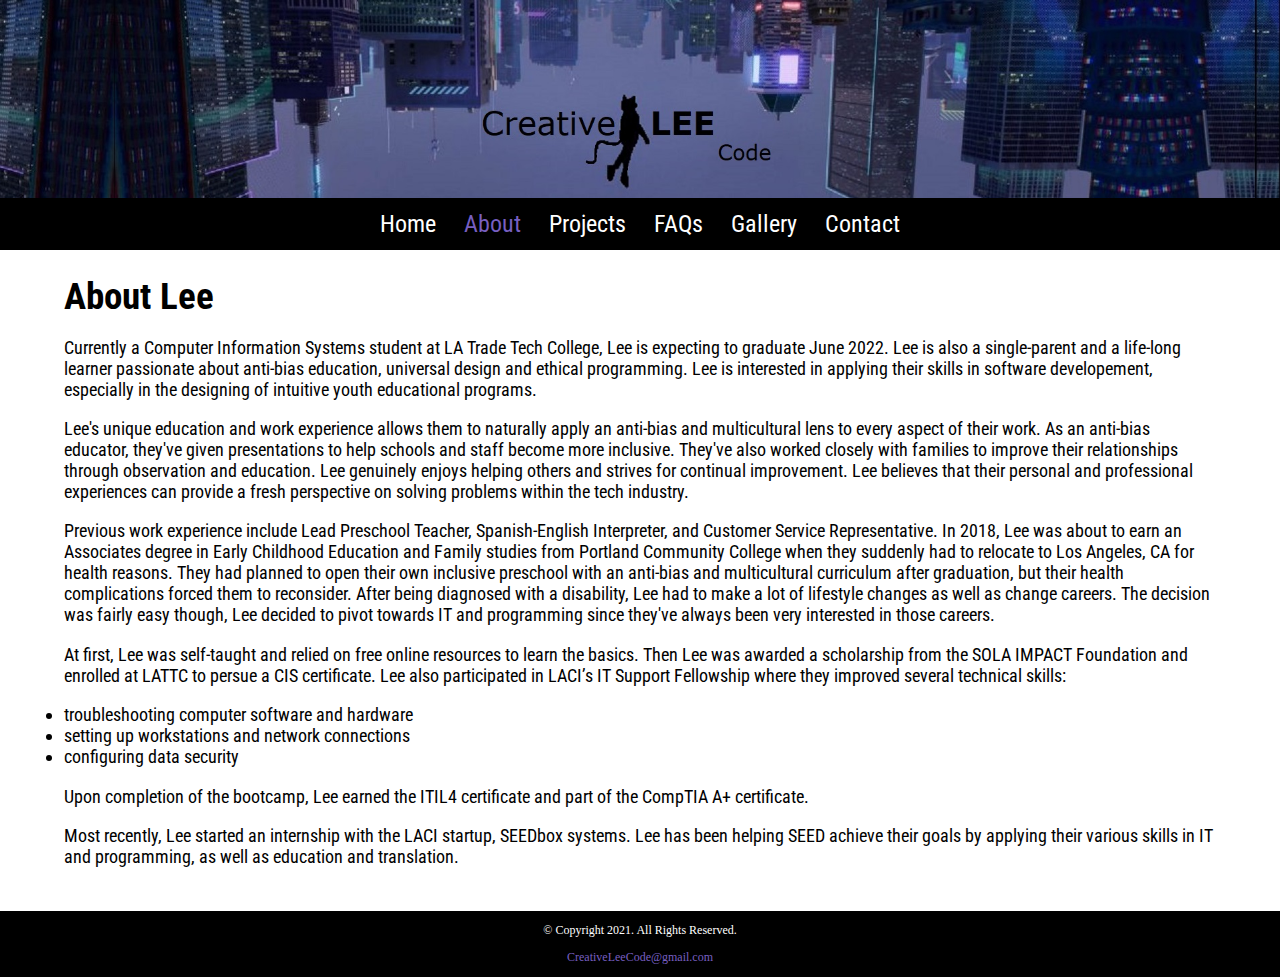
==== about.html @ 8c820ce6 "Creative LEE Code website" ====
<!DOCTYPE html>
<!--
 Programmer:Lee Salazar Chavez
 File Name:Personal About
 Date:Mar 25, 2022
-->
<html lang="en">

	<head>
	
		<title>Portfolio: About</title>
		<meta charset="utf-8">
        
		<link rel="stylesheet" href="css/styles.css">
        
		<meta name="viewport" content="width=device-width, initialscale=1">
        
		<link rel="preconnect" href="https://fonts.gstatic.com" crossorigin>
		<link href="https://fonts.googleapis.com/css2?family=Roboto+Condensed:ital@1&display=swap" rel="stylesheet">
	</head>
	
	<body>
	
		<header>
            
		<!-- Hero Image -->
        <div class="mobile">
            <a href="index.html"><img src="images/mobileCreativLEECode.jpg" alt="Creative Lee"></a>
        </div>
            
        <div class="tab-desk">
            <a href="index.html"><img src="images/CreativLEECode.jpg" alt="Creative Lee"></a>
        </div>
		
		</header>
		
		<nav>
			<ul>
			<li><a href="index.html">Home</a></li>
			<li><a class= "link" href="about.html">About</a></li>
			<li><a href="projects.html">Projects</a></li>
			<li><a href="faqs.html">FAQs</a></li>
			<li><a href="gallery.html">Gallery</a></li>
			<li><a href="contact.html">Contact</a></li>
			</ul>
		</nav>
		
		<!-- Use the main area to add the main content to the webpage -->
		<main>
            <div class="mobile">
                <div id="about">
                <h1> About Lee </h1>
                <p> Currently a Computer Information Systems student at LA Trade Tech College, Lee is expecting to graduate June 2022. 
                Lee is also a single-parent and a life-long learner passionate about anti-bias education, universal design and ethical 
                programming. Lee is interested in applying their skills in software developement, especially in the designing of
                intuitive youth educational programs. </p>

                <p> Lee's unique education and work experience allows them to naturally apply an anti-bias and multicultural lens to 
                every aspect of their work. As an anti-bias educator, they've given presentations to help schools and staff become more inclusive. 
                They've also worked closely with families to improve their relationships through observation and education. Lee genuinely 
                enjoys helping others and strives for continual improvement. Lee believes that their personal and professional experiences can
                provide a fresh perspective on solving problems within the tech industry.</p>

                <p> Recently, Lee participated in LACI’s IT Support Fellowship where they improved several technical skills. Upon completion of the bootcamp, Lee earned the ITIL4 certificate and Core2 of the CompTIA A+ certificate. Lee then started an internship with the LACI startup, SEEDbox systems. </p>

                </div> 
            </div>
            
            <div class="tab-desk">
                <div id="about">
                    <h1> About Lee </h1>
                    <p> Currently a Computer Information Systems student at LA Trade Tech College, Lee is expecting to graduate June 2022. 
                    Lee is also a single-parent and a life-long learner passionate about anti-bias education, universal design and ethical 
                    programming. Lee is interested in applying their skills in software developement, especially in the designing of
                    intuitive youth educational programs. </p>

                    <p> Lee's unique education and work experience allows them to naturally apply an anti-bias and multicultural lens to 
                    every aspect of their work. As an anti-bias educator, they've given presentations to help schools and staff become more inclusive. 
                    They've also worked closely with families to improve their relationships through observation and education. Lee genuinely 
                    enjoys helping others and strives for continual improvement. Lee believes that their personal and professional experiences can
                    provide a fresh perspective on solving problems within the tech industry.</p>

                    <p> Previous work experience include Lead Preschool Teacher, Spanish-English Interpreter, and Customer Service Representative.
                    In 2018, Lee was about to earn an Associates degree in Early Childhood Education and Family studies from Portland Community
                    College when they suddenly had to relocate to Los Angeles, CA for health reasons. They had planned to open their own inclusive preschool 
                    with an anti-bias and multicultural curriculum after graduation, but their health complications forced them to reconsider. After being diagnosed with a disability, Lee had to make a lot of lifestyle changes as well as change careers. The decision was fairly easy though, Lee
                    decided to pivot towards IT and programming since they've always been very interested in those careers.  
                    </p>

                    <p> At first, Lee was self-taught and relied on free online resources to learn the basics. Then Lee was awarded a scholarship from the SOLA IMPACT Foundation and enrolled at LATTC to persue a CIS certificate. Lee also participated in LACI’s IT Support Fellowship where they improved several technical skills: </p>
                        <ul>
                            <li>troubleshooting computer software and hardware</li> 
                            <li>setting up workstations and network connections</li> 
                            <li>configuring data security</li> 
                        </ul>
                    <p> Upon completion of the bootcamp, Lee earned the ITIL4 certificate and part of the CompTIA A+ certificate.</p>

                    <p> Most recently, Lee started an internship with the LACI startup, SEEDbox systems. Lee has been helping SEED achieve their goals by applying their various skills in IT and programming, as well as education and translation. </p>

                </div>
            </div>
		</main>
		
		<footer>
			<p>&copy; Copyright 2021. All Rights Reserved.</p>
			<p><a class= "link" href="mailto:CreativeLeeCode@gmail.com" target="_blank">CreativeLeeCode@gmail.com</a></p>
		</footer>
	</body>
	
</html>
---- css/styles.css ----
/*
 Programmer:Lee Salazar Chavez
 Project: Personal Portfolio
 File Name: styles.css
 Date:Apr 1, 2022
*/

/* CSS Reset */
 body, header, nav, main, footer, img, h1, h2, h3, ul{
	margin: 0;
	padding: 0;
	border: 0;
 }
 
 /* Style rules for body and images */
 body{
	background-color: #000;
	color: #fff;
}
 img {
	max-width: 100%;
	display: block;
 }

/* Show mobile class, hide tablet-desktop class*/
 .mobile {
	 display: block;
 }
 .tab-desk {
	 display:none;
 }
 
 /* Style rules for navigation area */
 nav {
	background-color: #000;
 }
 nav ul {
	list-style-type: none;
	margin: 0;
	text-align: center;
 }
 nav li {
	display: inline-block;
	font-size: 1.5em;
	font-family: 'Roboto Condensed', sans-serif;
    border-top: 1px solid #fff;
 }
nav li:first-child {
    border-top: none;
}
 
nav li a {
	display: block;
	color: #fff;
	padding: 0.5em 3em;
	text-decoration: none;
 }

 .skill {
	 font-weight:bold;
 }
 
 .link{
	 color: #775FC1;
	 text-decoration: none;
 }

 /* Style rule for main */
main{
	background-color: #fff;
	color: #000;
	overflow: auto;
	padding: 2% 5% 2% 5%;
	font-size: 1.15em;
	font-family: 'Roboto Condensed', sans-serif;
}

 #programming, #additional, #advanced{
	width: 29%;
	float: left;
	margin: 0 2%;
 }
 #groomer, #seed, #itil {
	width: 29%;
	float: left;
	margin: 0 2%;
 }
 #main, #order, #bill, #receipt {
    width: 29%;
	float: left;
	margin: 0 2%;
 }
#lee, #leebike, #leefam {
    width: 29%;
	border-radius: 25px;
	float: left;
	margin: 0 2%;
 }

ul.a {
	list-style-type: circle;
}
ul.b {
	list-style-type: circle;
}
ul.c {
	list-style-type: circle;
}

 /* Style rule for footer */
footer p{
	font-size: 0.75em;
	text-align: center;
	color: #fff;
	padding: 0 1em;
}
footer p a{
	color: #fff;
	text-decoration:none;
}


/* Media Query for Tablet Viewport */
 @media screen and (min-width: 620px), print {
    .tab-desk {
	display: block;
	}
	.mobile {
	display: none;
	}
	/*Tablet Viewport: Style rules for nav area*/
	nav li {
	border-top: none;
	display: inline-block;
	font-size: 1.25em;
	}
    nav li a {
	padding: 0.5em;
	} 
}

/* Media Query for Desktop Viewport */
 @media screen and (min-width: 1000px), print {
    .tab-desk {
	display: block;
	}
	.mobile {
	display: none;
	}
	/* Desktop Viewport: Style rules for nav area */
    nav li {
    font-size: 1.5em;
     }
	nav li a {
	padding: 0.5em 1.5e 0.5em 1.5em;
	}
	nav li a:hover {
	color: #000;
	background-color: #fff;
	}
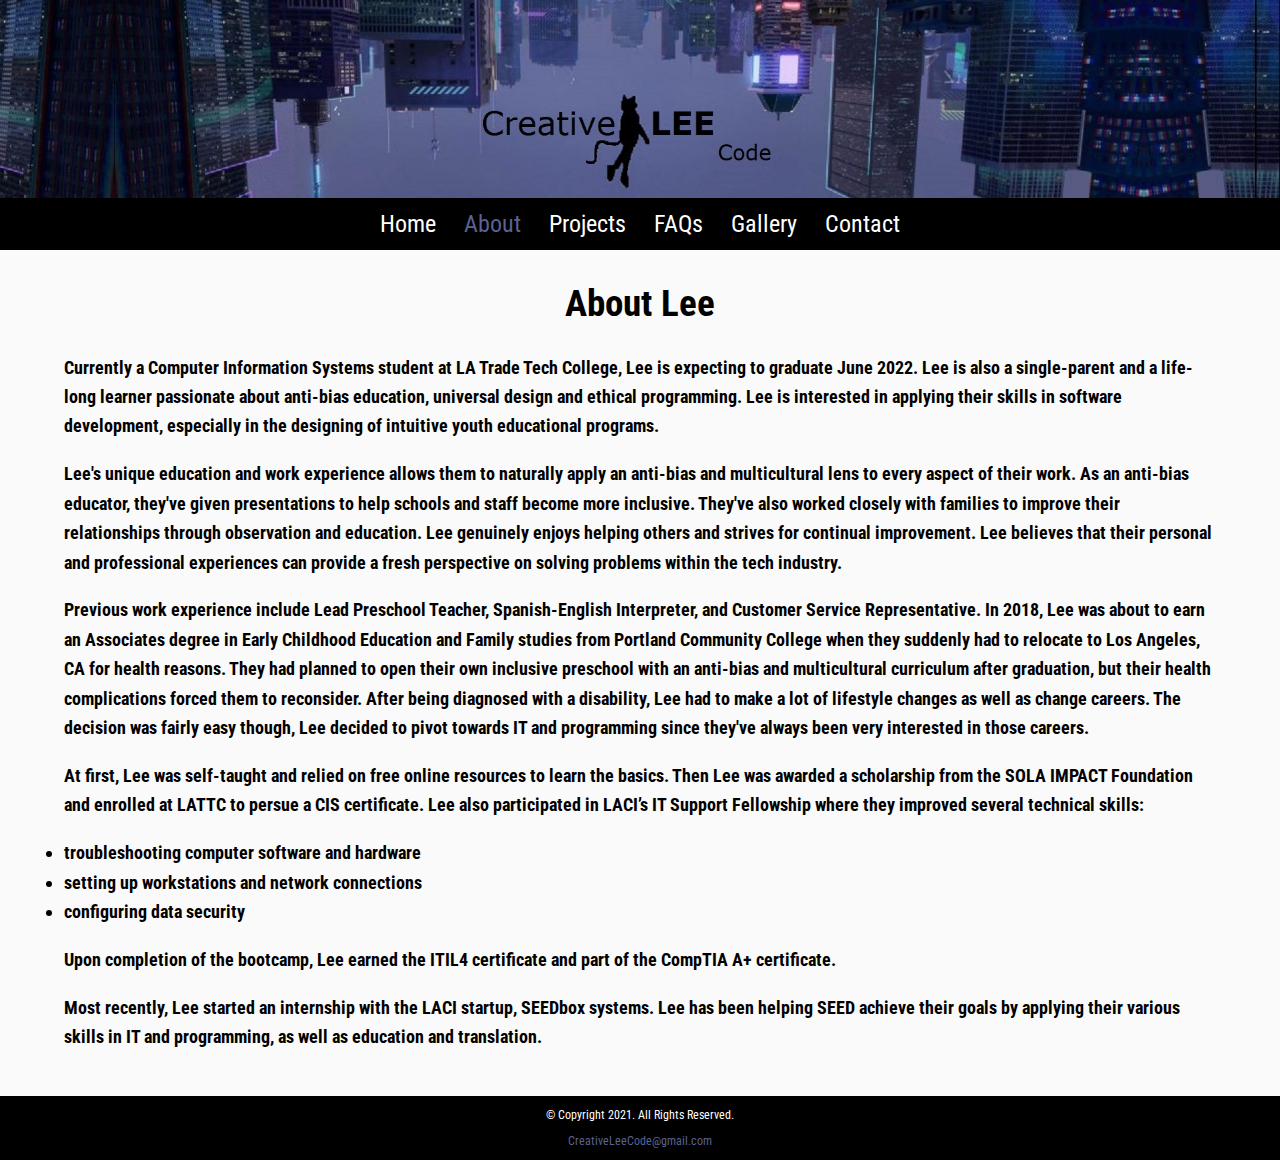
==== commit b0e49acf: "Made site more responsive" ====
--- a/about.html
+++ b/about.html
@@ -71,7 +71,7 @@
                     <h1> About Lee </h1>
                     <p> Currently a Computer Information Systems student at LA Trade Tech College, Lee is expecting to graduate June 2022. 
                     Lee is also a single-parent and a life-long learner passionate about anti-bias education, universal design and ethical 
-                    programming. Lee is interested in applying their skills in software developement, especially in the designing of
+                    programming. Lee is interested in applying their skills in software development, especially in the designing of
                     intuitive youth educational programs. </p>
 
                     <p> Lee's unique education and work experience allows them to naturally apply an anti-bias and multicultural lens to 
--- a/css/styles.css
+++ b/css/styles.css
@@ -6,7 +6,7 @@
 */
 
 /* CSS Reset */
- body, header, nav, main, footer, img, h1, h2, h3, ul{
+ body, header, nav, main, footer, img, h1, h2, h3, ul, figure, figcaption{
 	margin: 0;
 	padding: 0;
 	border: 0;
@@ -55,61 +55,51 @@
 	padding: 0.5em 3em;
 	text-decoration: none;
  }
-
- .skill {
-	 font-weight:bold;
- }
  
  .link{
-	 color: #775FC1;
+	 color: #5B6392;
 	 text-decoration: none;
  }
 
  /* Style rule for main */
 main{
-	background-color: #fff;
+	background-color: #FAFAFA;
 	color: #000;
 	overflow: auto;
 	padding: 2% 5% 2% 5%;
 	font-size: 1.15em;
+    font-weight:bold;
 	font-family: 'Roboto Condensed', sans-serif;
+    line-height: 1.6;
+}
+h1{
+    text-align: center;
+}
+
+#rounded {
+    border-radius: 25px;
 }
 
  #programming, #additional, #advanced{
-	width: 29%;
-	float: left;
-	margin: 0 2%;
+    margin: 25px 50px 25px 100px;    
  }
  #groomer, #seed, #itil {
-	width: 29%;
-	float: left;
-	margin: 0 2%;
+	margin: 25px 50px 75px 100px;
  }
  #main, #order, #bill, #receipt {
-    width: 29%;
-	float: left;
-	margin: 0 2%;
+    margin: 25px 25px 25px 25px;
  }
-#lee, #leebike, #leefam {
-    width: 29%;
-	border-radius: 25px;
-	float: left;
-	margin: 0 2%;
+ #lee, #leebike, #leefam {
+    margin: 25px 50px 75px 100px;
  }
-
-ul.a {
-	list-style-type: circle;
-}
-ul.b {
-	list-style-type: circle;
-}
-ul.c {
-	list-style-type: circle;
+#intro, #contact, #projects {
+    text-align: center;
 }
 
  /* Style rule for footer */
 footer p{
 	font-size: 0.75em;
+    font-family: 'Roboto Condensed', sans-serif;
 	text-align: center;
 	color: #fff;
 	padding: 0 1em;
@@ -137,6 +127,35 @@
     nav li a {
 	padding: 0.5em;
 	} 
+     
+    /*Tablet Viewport: Style rules for main area*/ 
+    article{
+    display: block;
+    width: 50%;
+	float: left;
+	margin: 0 2% 2% 20%;
+    } 
+    
+    aside {
+    float: right;
+    padding-left: 15px;
+    margin-left: 15px;
+    } 
+    
+    #groomer, #seed, #itil {
+	width: 29%;
+	float: left;
+	margin: 0 2%;
+    }
+    #main, #order, #bill, #receipt {
+    margin: 25px 25px 25px 25px;
+    } 
+    #lee, #leebike, #leefam{
+    width: 29%;
+	float: left;
+	margin: 0 2%;    
+    }
+    
 }
 
 /* Media Query for Desktop Viewport */
@@ -147,6 +166,7 @@
 	.mobile {
 	display: none;
 	}
+     
 	/* Desktop Viewport: Style rules for nav area */
     nav li {
     font-size: 1.5em;
@@ -158,4 +178,19 @@
 	color: #000;
 	background-color: #fff;
 	}
+    /* Desktop Viewport: Style rules for main area */
+    #groomer, #seed, #itil {
+	width: 29%;
+	float: left;
+	margin: 0 2%;
+    }
+    #main, #order, #bill, #receipt {
+	margin: 0 2%;
+    }
+    #lee, #leebike, #leefam{
+    width: 29%;
+	float: left;
+	margin: 0 2%;         
+    }
 	
+}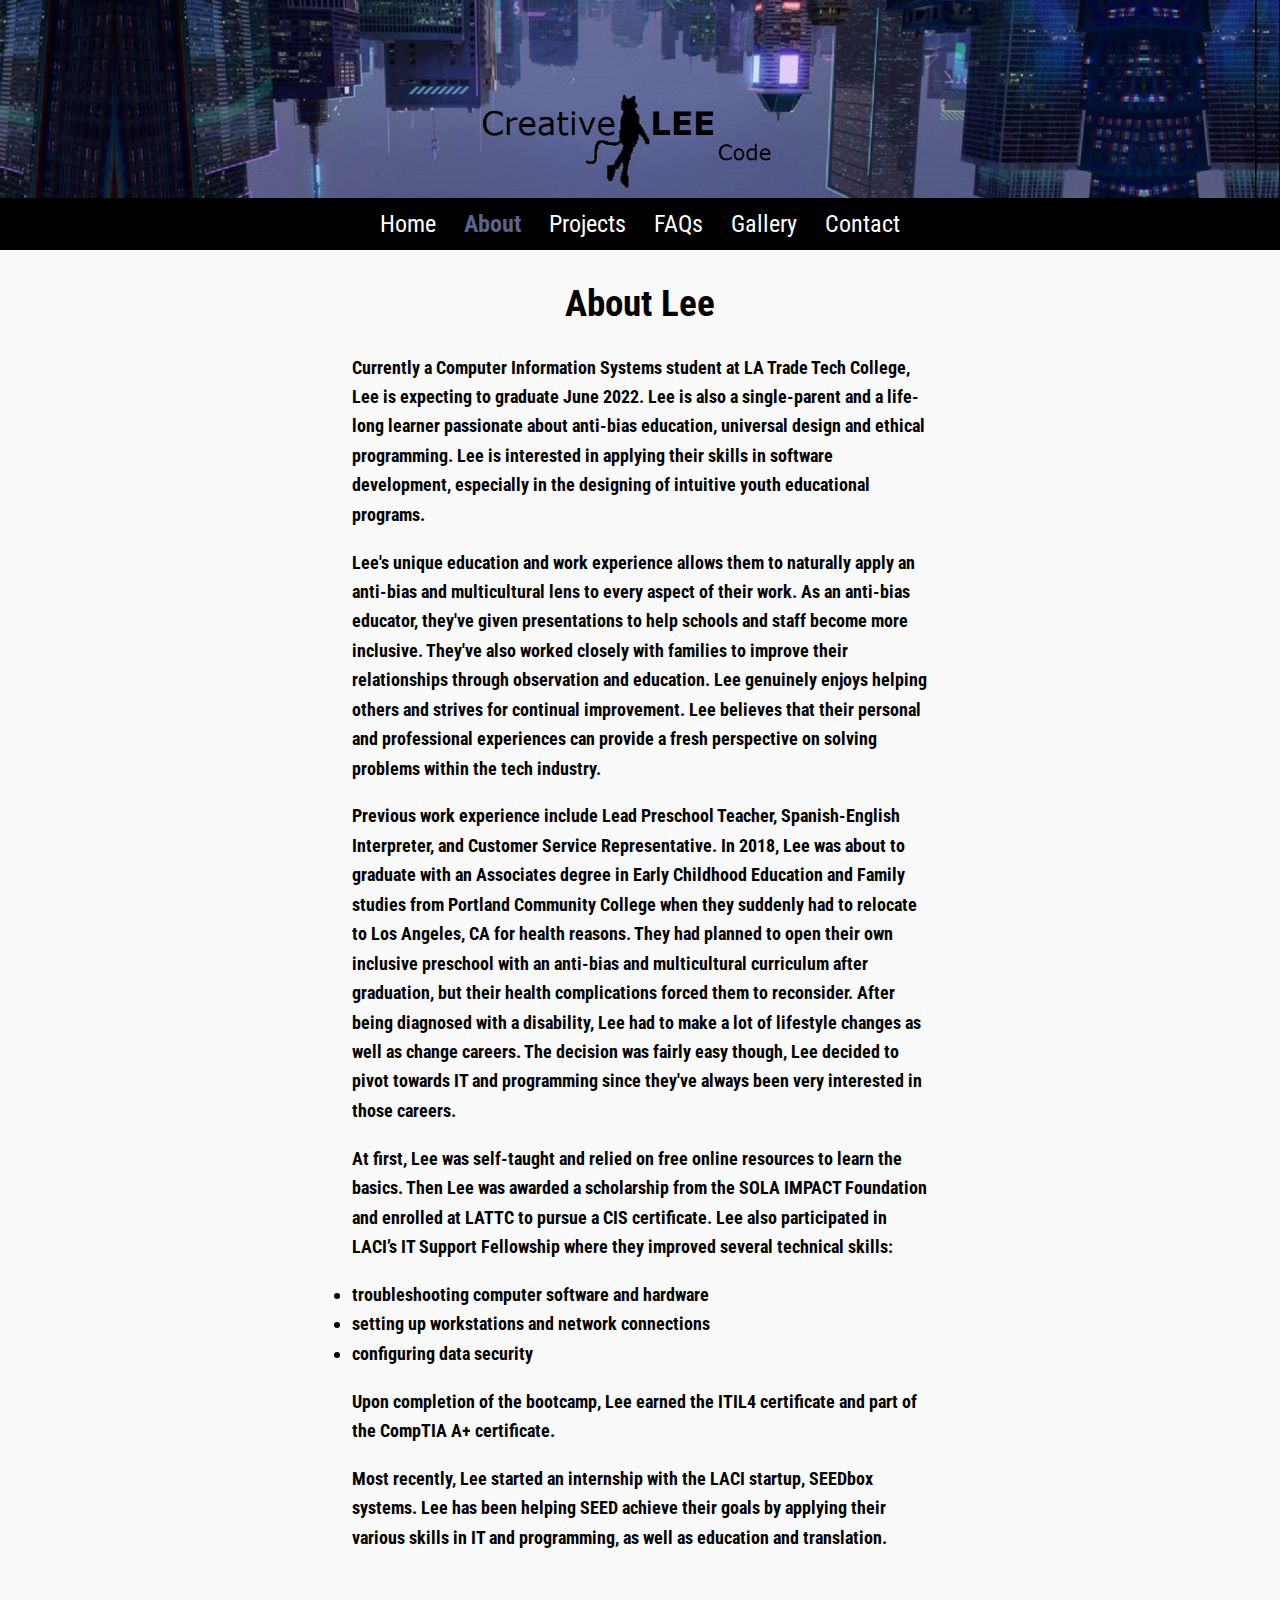
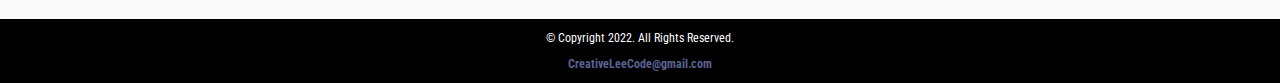
==== commit 545af805: "Cleaned up and made corrections" ====
--- a/about.html
+++ b/about.html
@@ -81,13 +81,13 @@
                     provide a fresh perspective on solving problems within the tech industry.</p>
 
                     <p> Previous work experience include Lead Preschool Teacher, Spanish-English Interpreter, and Customer Service Representative.
-                    In 2018, Lee was about to earn an Associates degree in Early Childhood Education and Family studies from Portland Community
+                    In 2018, Lee was about to graduate with an Associates degree in Early Childhood Education and Family studies from Portland Community
                     College when they suddenly had to relocate to Los Angeles, CA for health reasons. They had planned to open their own inclusive preschool 
                     with an anti-bias and multicultural curriculum after graduation, but their health complications forced them to reconsider. After being diagnosed with a disability, Lee had to make a lot of lifestyle changes as well as change careers. The decision was fairly easy though, Lee
                     decided to pivot towards IT and programming since they've always been very interested in those careers.  
                     </p>
 
-                    <p> At first, Lee was self-taught and relied on free online resources to learn the basics. Then Lee was awarded a scholarship from the SOLA IMPACT Foundation and enrolled at LATTC to persue a CIS certificate. Lee also participated in LACI’s IT Support Fellowship where they improved several technical skills: </p>
+                    <p> At first, Lee was self-taught and relied on free online resources to learn the basics. Then Lee was awarded a scholarship from the SOLA IMPACT Foundation and enrolled at LATTC to pursue a CIS certificate. Lee also participated in LACI’s IT Support Fellowship where they improved several technical skills: </p>
                         <ul>
                             <li>troubleshooting computer software and hardware</li> 
                             <li>setting up workstations and network connections</li> 
@@ -102,7 +102,7 @@
 		</main>
 		
 		<footer>
-			<p>&copy; Copyright 2021. All Rights Reserved.</p>
+			<p>&copy; Copyright 2022. All Rights Reserved.</p>
 			<p><a class= "link" href="mailto:CreativeLeeCode@gmail.com" target="_blank">CreativeLeeCode@gmail.com</a></p>
 		</footer>
 	</body>
--- a/css/styles.css
+++ b/css/styles.css
@@ -6,7 +6,7 @@
 */
 
 /* CSS Reset */
- body, header, nav, main, footer, img, h1, h2, h3, ul, figure, figcaption{
+ body, header, nav, main, footer, img, h1, h2, h3, ul, article, aside, figure, figcaption{
 	margin: 0;
 	padding: 0;
 	border: 0;
@@ -58,6 +58,7 @@
  
  .link{
 	 color: #5B6392;
+     font-weight:bold;
 	 text-decoration: none;
  }
 
@@ -81,7 +82,7 @@
 }
 
  #programming, #additional, #advanced{
-    margin: 25px 50px 25px 100px;    
+    margin: auto;    
  }
  #groomer, #seed, #itil {
 	margin: 25px 50px 75px 100px;
@@ -129,7 +130,7 @@
 	} 
      
     /*Tablet Viewport: Style rules for main area*/ 
-    article{
+     article{
     display: block;
     width: 50%;
 	float: left;
@@ -141,19 +142,17 @@
     padding-left: 15px;
     margin-left: 15px;
     } 
-    
-    #groomer, #seed, #itil {
-	width: 29%;
+     
+    .grid {
+    display: grid;
+    grid-template-columns: auto auto;
+    grid-row-gap: 40px;
+    }
+
+    #about, #faqs, #groomer, #seed, #itil, #lee, #leebike, #leefam{
+    width: 50%;
 	float: left;
-	margin: 0 2%;
-    }
-    #main, #order, #bill, #receipt {
-    margin: 25px 25px 25px 25px;
-    } 
-    #lee, #leebike, #leefam{
-    width: 29%;
-	float: left;
-	margin: 0 2%;    
+	margin: 0 2% 2% 25%;    
     }
     
 }
@@ -174,10 +173,12 @@
 	nav li a {
 	padding: 0.5em 1.5e 0.5em 1.5em;
 	}
+     
 	nav li a:hover {
 	color: #000;
 	background-color: #fff;
 	}
+     
     /* Desktop Viewport: Style rules for main area */
     #groomer, #seed, #itil {
 	width: 29%;
